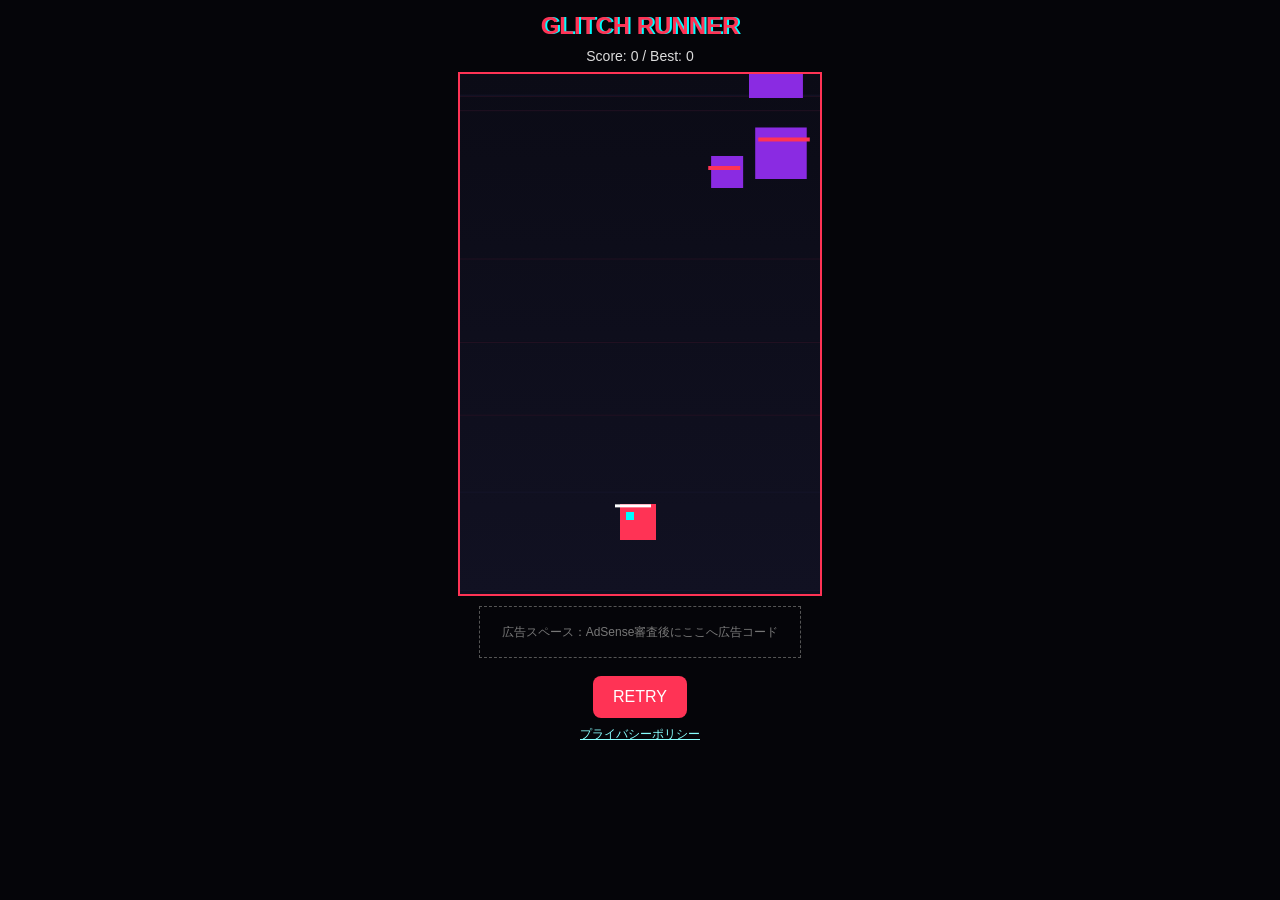
==== index.html @ 5708b9ce "index.html <!DOCTYPE html> <html lang="ja"> <head>   <meta charset="UTF-8" />   <meta name="view" ====
<!DOCTYPE html>
<html lang="ja">
<head>
  <meta charset="UTF-8" />
  <meta name="viewport" content="width=device-width, initial-scale=1.0" />
  <title>GLITCH RUNNER</title>
  <style>
    body {
      margin: 0;
      background: #050509;
      color: white;
      font-family: sans-serif;
      text-align: center;
      overflow: hidden;
    }

    h1 {
      font-size: 24px;
      margin: 12px 0 4px;
      color: #ff3355;
      text-shadow: 2px 0 #00ffff;
    }

    #game {
      display: block;
      margin: 0 auto;
      background: linear-gradient(#0b0b16, #111122);
      border: 2px solid #ff3355;
      max-width: 100%;
      touch-action: none;
    }

    #ui {
      margin: 8px;
      font-size: 14px;
      color: #ddd;
    }

    #adBox {
      width: 320px;
      height: 50px;
      margin: 10px auto;
      border: 1px dashed #555;
      color: #777;
      display: flex;
      align-items: center;
      justify-content: center;
      font-size: 12px;
    }

    button {
      background: #ff3355;
      color: white;
      border: none;
      padding: 12px 20px;
      font-size: 16px;
      border-radius: 8px;
      margin-top: 8px;
    }

    footer {
      font-size: 12px;
      margin-top: 8px;
    }

    a {
      color: #88ffff;
    }
  </style>
</head>
<body>

  <h1>GLITCH RUNNER</h1>
  <div id="ui">Score: <span id="score">0</span> / Best: <span id="best">0</span></div>

  <canvas id="game" width="360" height="520"></canvas>

  <div id="adBox">
    広告スペース：AdSense審査後にここへ広告コード
  </div>

  <button onclick="restartGame()">RETRY</button>

  <footer>
    <a href="privacy.html">プライバシーポリシー</a>
  </footer>

<script>
const canvas = document.getElementById("game");
const ctx = canvas.getContext("2d");

let player, obstacles, particles, score, best, gameOver, speed;
best = localStorage.getItem("glitchBest") || 0;
document.getElementById("best").textContent = best;

function reset() {
  player = {
    x: 160,
    y: 430,
    w: 36,
    h: 36,
    targetX: 160
  };

  obstacles = [];
  particles = [];
  score = 0;
  speed = 3;
  gameOver = false;
}

function restartGame() {
  reset();
}

function spawnObstacle() {
  const size = 28 + Math.random() * 28;
  obstacles.push({
    x: Math.random() * (canvas.width - size),
    y: -size,
    w: size,
    h: size,
    glitch: Math.random() > 0.5
  });
}

function drawPlayer() {
  ctx.fillStyle = "#ff3355";
  ctx.fillRect(player.x, player.y, player.w, player.h);

  ctx.fillStyle = "#00ffff";
  ctx.fillRect(player.x + 6, player.y + 8, 8, 8);

  if (Math.random() > 0.75) {
    ctx.fillStyle = "#ffffff";
    ctx.fillRect(player.x - 5, player.y + Math.random() * 30, player.w, 3);
  }
}

function drawObstacle(o) {
  ctx.fillStyle = o.glitch ? "#8a2be2" : "#00ffff";
  ctx.fillRect(o.x, o.y, o.w, o.h);

  if (o.glitch) {
    ctx.fillStyle = "#ff3355";
    ctx.fillRect(o.x + Math.random() * 10 - 5, o.y + 10, o.w, 4);
  }
}

function collide(a, b) {
  return (
    a.x < b.x + b.w &&
    a.x + a.w > b.x &&
    a.y < b.y + b.h &&
    a.y + a.h > b.y
  );
}

function update() {
  if (gameOver) {
    ctx.fillStyle = "rgba(0,0,0,0.7)";
    ctx.fillRect(0, 0, canvas.width, canvas.height);
    ctx.fillStyle = "#ff3355";
    ctx.font = "28px sans-serif";
    ctx.fillText("GAME OVER", 92, 240);
    ctx.font = "14px sans-serif";
    ctx.fillStyle = "#ffffff";
    ctx.fillText("RETRYを押して再挑戦", 108, 270);
    return;
  }

  ctx.clearRect(0, 0, canvas.width, canvas.height);

  // 背景グリッチ線
  for (let i = 0; i < 8; i++) {
    ctx.fillStyle = Math.random() > 0.5 ? "#15152a" : "#221122";
    ctx.fillRect(0, Math.random() * canvas.height, canvas.width, 1);
  }

  player.x += (player.targetX - player.x) * 0.2;
  drawPlayer();

  if (Math.random() < 0.035) spawnObstacle();

  obstacles.forEach((o, i) => {
    o.y += speed;
    drawObstacle(o);

    if (collide(player, o)) {
      gameOver = true;

      if (score > best) {
        best = score;
        localStorage.setItem("glitchBest", best);
        document.getElementById("best").textContent = best;
      }
    }

    if (o.y > canvas.height) {
      obstacles.splice(i, 1);
      score++;
      speed += 0.03;
      document.getElementById("score").textContent = score;
    }
  });

  requestAnimationFrame(update);
}

canvas.addEventListener("mousemove", e => {
  const rect = canvas.getBoundingClientRect();
  player.targetX = e.clientX - rect.left - player.w / 2;
});

canvas.addEventListener("touchmove", e => {
  e.preventDefault();
  const rect = canvas.getBoundingClientRect();
  player.targetX = e.touches[0].clientX - rect.left - player.w / 2;
}, { passive: false });

reset();
update();
</script>

</body>
</html>
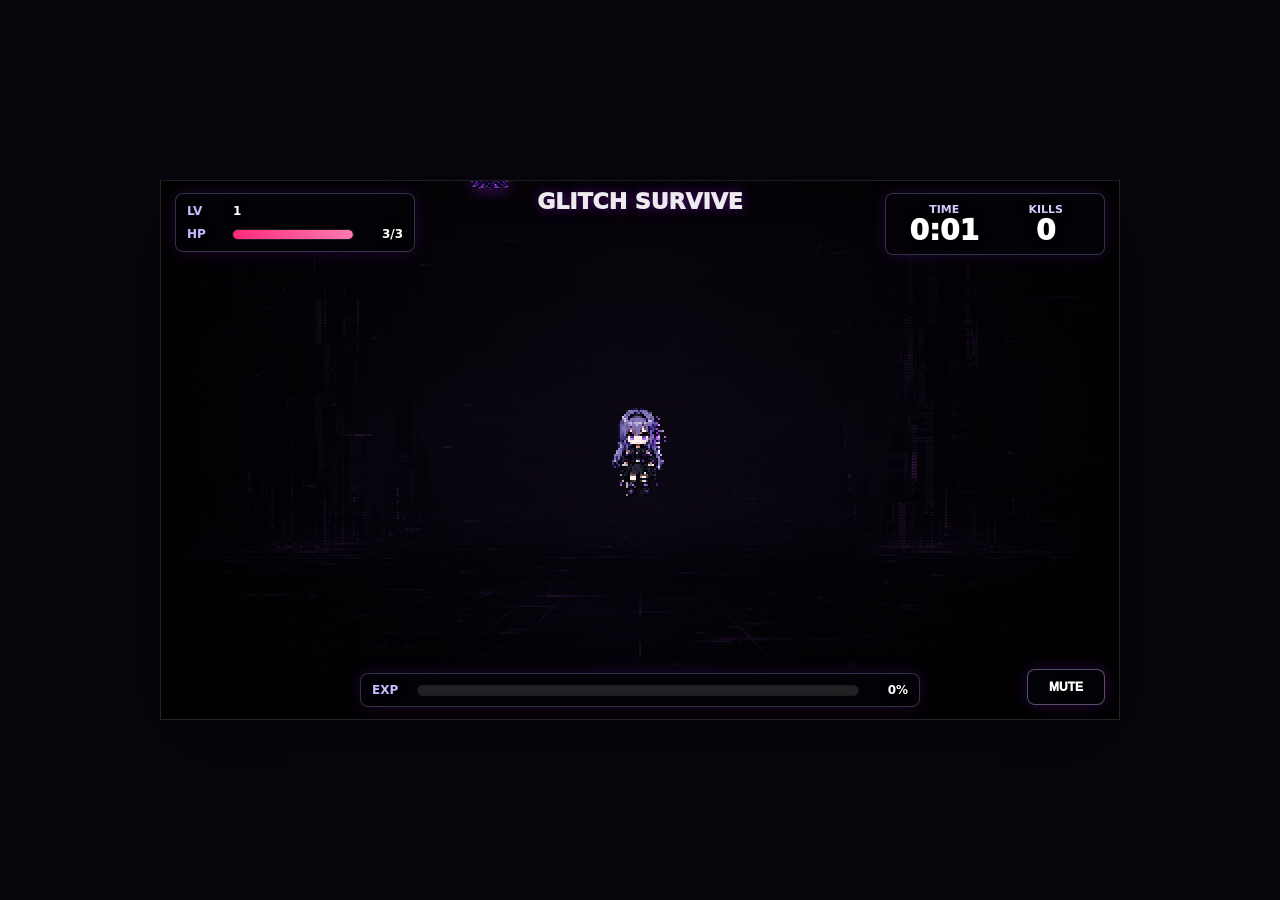
==== commit e2c32b74: "Publish GLITCH SURVIVE for GitHub Pages" ====
--- a/index.html
+++ b/index.html
@@ -1,226 +1,100 @@
-<!DOCTYPE html>
+﻿<!DOCTYPE html>
 <html lang="ja">
 <head>
-  <meta charset="UTF-8" />
-  <meta name="viewport" content="width=device-width, initial-scale=1.0" />
-  <title>GLITCH RUNNER</title>
-  <style>
-    body {
-      margin: 0;
-      background: #050509;
-      color: white;
-      font-family: sans-serif;
-      text-align: center;
-      overflow: hidden;
-    }
-
-    h1 {
-      font-size: 24px;
-      margin: 12px 0 4px;
-      color: #ff3355;
-      text-shadow: 2px 0 #00ffff;
-    }
-
-    #game {
-      display: block;
-      margin: 0 auto;
-      background: linear-gradient(#0b0b16, #111122);
-      border: 2px solid #ff3355;
-      max-width: 100%;
-      touch-action: none;
-    }
-
-    #ui {
-      margin: 8px;
-      font-size: 14px;
-      color: #ddd;
-    }
-
-    #adBox {
-      width: 320px;
-      height: 50px;
-      margin: 10px auto;
-      border: 1px dashed #555;
-      color: #777;
-      display: flex;
-      align-items: center;
-      justify-content: center;
-      font-size: 12px;
-    }
-
-    button {
-      background: #ff3355;
-      color: white;
-      border: none;
-      padding: 12px 20px;
-      font-size: 16px;
-      border-radius: 8px;
-      margin-top: 8px;
-    }
-
-    footer {
-      font-size: 12px;
-      margin-top: 8px;
-    }
-
-    a {
-      color: #88ffff;
-    }
-  </style>
+  <meta charset="UTF-8">
+  <meta name="viewport" content="width=device-width, initial-scale=1.0">
+  <title>GLITCH SURVIVE</title>
+  <link rel="stylesheet" href="style.css">
 </head>
 <body>
+  <main id="gameScreen" class="game-screen">
+    <header class="game-hud">
+      <div class="hud-panel hud-status" aria-label="Player status">
+        <div class="status-row status-row-compact">
+          <span class="status-label">LV</span>
+          <span id="levelValue" class="status-value">1</span>
+        </div>
+        <div class="status-row">
+          <span class="status-label">HP</span>
+          <div class="status-bar" aria-hidden="true">
+            <div id="hpFill" class="status-fill hp-fill"></div>
+          </div>
+          <span id="hpValue" class="status-value">3/3</span>
+        </div>
+      </div>
 
-  <h1>GLITCH RUNNER</h1>
-  <div id="ui">Score: <span id="score">0</span> / Best: <span id="best">0</span></div>
+      <h1 class="hud-title">GLITCH SURVIVE</h1>
 
-  <canvas id="game" width="360" height="520"></canvas>
+      <div class="hud-panel hud-metrics" aria-label="Survival status">
+        <div class="metric">
+          <span class="score-label">TIME</span>
+          <span id="timeValue" class="score-value">0:00</span>
+        </div>
+        <div class="metric">
+          <span class="score-label">KILLS</span>
+          <span id="killsValue" class="score-value">0</span>
+        </div>
+      </div>
 
-  <div id="adBox">
-    広告スペース：AdSense審査後にここへ広告コード
-  </div>
+      <div class="hud-panel hud-exp" aria-label="Experience">
+        <div class="status-row">
+          <span class="status-label">EXP</span>
+          <div class="status-bar" aria-hidden="true">
+            <div id="expFill" class="status-fill exp-fill"></div>
+          </div>
+          <span id="expValue" class="status-value">0%</span>
+        </div>
+      </div>
+      <button id="muteButton" class="mute-button" type="button" aria-pressed="false">MUTE</button>
+    </header>
 
-  <button onclick="restartGame()">RETRY</button>
+    <div id="virtualJoystick" class="virtual-joystick" aria-hidden="true">
+      <div id="joystickKnob" class="joystick-knob"></div>
+    </div>
 
-  <footer>
-    <a href="privacy.html">プライバシーポリシー</a>
-  </footer>
+    <div id="bulletLayer" class="bullet-layer" aria-hidden="true"></div>
+    <div id="enemyLayer" class="enemy-layer" aria-hidden="true"></div>
+    <div id="attackLayer" class="attack-layer" aria-hidden="true"></div>
+    <div id="expLayer" class="exp-layer" aria-hidden="true"></div>
+    <div id="hitFlash" class="hit-flash" aria-hidden="true"></div>
 
-<script>
-const canvas = document.getElementById("game");
-const ctx = canvas.getContext("2d");
+    <div id="player" class="player">
+      <div class="player-visual">
+        <img id="glitchImage" class="glitch-image glitch-image-normal" src="assets/player_idle.png" alt="Glitch">
+        <img class="glitch-image glitch-image-bug" src="assets/player_glitch.png" alt="" aria-hidden="true">
+        <img class="glitch-image glitch-image-hit" src="assets/player_glitch.png" alt="" aria-hidden="true">
+        <img class="glitch-noise" src="assets/glitch_effect.png" alt="" aria-hidden="true">
+      </div>
+    </div>
+    <div id="hitboxDebug" class="hitbox-debug" hidden></div>
 
-let player, obstacles, particles, score, best, gameOver, speed;
-best = localStorage.getItem("glitchBest") || 0;
-document.getElementById("best").textContent = best;
+    <p id="imageError" class="image-error" hidden>画像が見つかりません</p>
 
-function reset() {
-  player = {
-    x: 160,
-    y: 430,
-    w: 36,
-    h: 36,
-    targetX: 160
-  };
+    <section id="upgradePanel" class="upgrade-panel" hidden>
+      <div class="upgrade-content">
+        <p class="upgrade-kicker">LEVEL UP</p>
+        <h2>CHOOSE UPGRADE</h2>
+        <div id="upgradeOptions" class="upgrade-options"></div>
+      </div>
+    </section>
 
-  obstacles = [];
-  particles = [];
-  score = 0;
-  speed = 3;
-  gameOver = false;
-}
-
-function restartGame() {
-  reset();
-}
-
-function spawnObstacle() {
-  const size = 28 + Math.random() * 28;
-  obstacles.push({
-    x: Math.random() * (canvas.width - size),
-    y: -size,
-    w: size,
-    h: size,
-    glitch: Math.random() > 0.5
-  });
-}
-
-function drawPlayer() {
-  ctx.fillStyle = "#ff3355";
-  ctx.fillRect(player.x, player.y, player.w, player.h);
-
-  ctx.fillStyle = "#00ffff";
-  ctx.fillRect(player.x + 6, player.y + 8, 8, 8);
-
-  if (Math.random() > 0.75) {
-    ctx.fillStyle = "#ffffff";
-    ctx.fillRect(player.x - 5, player.y + Math.random() * 30, player.w, 3);
-  }
-}
-
-function drawObstacle(o) {
-  ctx.fillStyle = o.glitch ? "#8a2be2" : "#00ffff";
-  ctx.fillRect(o.x, o.y, o.w, o.h);
-
-  if (o.glitch) {
-    ctx.fillStyle = "#ff3355";
-    ctx.fillRect(o.x + Math.random() * 10 - 5, o.y + 10, o.w, 4);
-  }
-}
-
-function collide(a, b) {
-  return (
-    a.x < b.x + b.w &&
-    a.x + a.w > b.x &&
-    a.y < b.y + b.h &&
-    a.y + a.h > b.y
-  );
-}
-
-function update() {
-  if (gameOver) {
-    ctx.fillStyle = "rgba(0,0,0,0.7)";
-    ctx.fillRect(0, 0, canvas.width, canvas.height);
-    ctx.fillStyle = "#ff3355";
-    ctx.font = "28px sans-serif";
-    ctx.fillText("GAME OVER", 92, 240);
-    ctx.font = "14px sans-serif";
-    ctx.fillStyle = "#ffffff";
-    ctx.fillText("RETRYを押して再挑戦", 108, 270);
-    return;
-  }
-
-  ctx.clearRect(0, 0, canvas.width, canvas.height);
-
-  // 背景グリッチ線
-  for (let i = 0; i < 8; i++) {
-    ctx.fillStyle = Math.random() > 0.5 ? "#15152a" : "#221122";
-    ctx.fillRect(0, Math.random() * canvas.height, canvas.width, 1);
-  }
-
-  player.x += (player.targetX - player.x) * 0.2;
-  drawPlayer();
-
-  if (Math.random() < 0.035) spawnObstacle();
-
-  obstacles.forEach((o, i) => {
-    o.y += speed;
-    drawObstacle(o);
-
-    if (collide(player, o)) {
-      gameOver = true;
-
-      if (score > best) {
-        best = score;
-        localStorage.setItem("glitchBest", best);
-        document.getElementById("best").textContent = best;
-      }
-    }
-
-    if (o.y > canvas.height) {
-      obstacles.splice(i, 1);
-      score++;
-      speed += 0.03;
-      document.getElementById("score").textContent = score;
-    }
-  });
-
-  requestAnimationFrame(update);
-}
-
-canvas.addEventListener("mousemove", e => {
-  const rect = canvas.getBoundingClientRect();
-  player.targetX = e.clientX - rect.left - player.w / 2;
-});
-
-canvas.addEventListener("touchmove", e => {
-  e.preventDefault();
-  const rect = canvas.getBoundingClientRect();
-  player.targetX = e.touches[0].clientX - rect.left - player.w / 2;
-}, { passive: false });
-
-reset();
-update();
-</script>
-
+    <section id="gameOverPanel" class="game-over-panel" hidden>
+      <div class="game-over-content">
+        <p class="game-over-kicker">GLITCH DETECTED</p>
+        <h2>GAME OVER</h2>
+        <button id="restartButton" type="button">もう一度プレイ</button>
+      </div>
+    </section>
+  </main>
+  <script src="script.js"></script>
 </body>
 </html>
+
+
+
+
+
+
+
+
+
--- a/style.css
+++ b/style.css
@@ -0,0 +1,1096 @@
+﻿:root {
+  --player-display-size: 96px;
+}
+
+* {
+  box-sizing: border-box;
+}
+
+html,
+body {
+  width: 100%;
+  height: 100%;
+  margin: 0;
+}
+
+body {
+  min-height: 100dvh;
+  overflow: hidden;
+  display: grid;
+  place-items: center;
+  background: #08060d;
+  color: #fff;
+  font-family: system-ui, -apple-system, BlinkMacSystemFont, "Segoe UI", sans-serif;
+}
+
+.game-screen {
+  position: relative;
+  width: min(100vw, 960px);
+  height: min(100dvh, 540px);
+  overflow: hidden;
+  background-color: #050308;
+  background-image:
+    radial-gradient(circle at 50% 18%, rgba(26, 16, 36, 0.48) 0%, rgba(7, 5, 11, 0.5) 48%, rgba(0, 0, 0, 0.74) 100%),
+    linear-gradient(rgba(176, 38, 255, 0.08) 1px, transparent 1px),
+    linear-gradient(90deg, rgba(75, 216, 255, 0.045) 1px, transparent 1px),
+    url("assets/bg_glitch_world.png");
+  background-size: cover, 96px 96px, 96px 96px, cover;
+  background-position: center, center, center, center;
+  background-repeat: no-repeat;
+  border: 1px solid rgba(255, 255, 255, 0.12);
+  box-shadow: 0 24px 80px rgba(0, 0, 0, 0.55);
+}
+
+.game-screen::before {
+  content: "";
+  position: absolute;
+  inset: 0;
+  z-index: 1;
+  pointer-events: none;
+  background:
+    linear-gradient(180deg, rgba(0, 0, 0, 0.42), rgba(0, 0, 0, 0.18) 42%, rgba(0, 0, 0, 0.54)),
+    radial-gradient(circle at 50% 58%, rgba(0, 0, 0, 0.08), rgba(0, 0, 0, 0.5) 78%);
+}
+.game-screen::after {
+  content: "";
+  position: absolute;
+  inset: 0;
+  z-index: 17;
+  pointer-events: none;
+  opacity: 0;
+  background:
+    repeating-linear-gradient(0deg, rgba(255, 255, 255, 0.08) 0 1px, rgba(0, 0, 0, 0) 1px 4px),
+    linear-gradient(90deg, rgba(176, 38, 255, 0.14), rgba(255, 255, 255, 0.04), rgba(80, 0, 255, 0.12));
+  mix-blend-mode: screen;
+}
+
+.game-screen.is-world-glitch::after {
+  animation: worldGlitch 260ms steps(2, end) forwards;
+}
+
+.game-hud {
+  position: absolute;
+  inset: 0;
+  z-index: 24;
+  pointer-events: none;
+  color: #fff;
+  text-shadow: 0 1px 8px rgba(0, 0, 0, 0.86);
+}
+
+.hud-title {
+  position: absolute;
+  left: 50%;
+  top: 10px;
+  margin: 0;
+  transform: translateX(-50%);
+  font-size: clamp(15px, 2.8vw, 22px);
+  line-height: 1;
+  font-weight: 950;
+  letter-spacing: 0;
+  color: rgba(255, 255, 255, 0.92);
+  text-shadow: 0 0 14px rgba(176, 38, 255, 0.48), 0 2px 10px rgba(0, 0, 0, 0.9);
+  white-space: nowrap;
+}
+
+.hud-panel {
+  position: absolute;
+  display: grid;
+  gap: 7px;
+  padding: 9px 11px;
+  border: 1px solid rgba(201, 185, 255, 0.26);
+  border-radius: 8px;
+  background: rgba(4, 3, 8, 0.66);
+  box-shadow: 0 0 18px rgba(176, 38, 255, 0.16);
+  backdrop-filter: none;
+}
+
+.hud-status {
+  left: 14px;
+  top: 12px;
+  width: min(34vw, 230px);
+}
+
+.hud-metrics {
+  right: 14px;
+  top: 12px;
+  grid-template-columns: repeat(2, minmax(58px, 1fr));
+  width: min(34vw, 220px);
+}
+
+.hud-exp {
+  left: 50%;
+  bottom: 14px;
+  width: min(68vw, 560px);
+  transform: translateX(-50%);
+  padding: 8px 11px;
+}
+
+.metric {
+  display: grid;
+  gap: 2px;
+  justify-items: center;
+  min-width: 0;
+}
+
+.score-label {
+  font-size: 11px;
+  font-weight: 900;
+  color: #d8caff;
+}
+
+.score-value {
+  font-size: clamp(18px, 3vw, 28px);
+  line-height: 0.95;
+  font-weight: 950;
+  font-variant-numeric: tabular-nums;
+}
+
+.status-row {
+  display: grid;
+  grid-template-columns: 38px 1fr 42px;
+  align-items: center;
+  gap: 8px;
+  min-height: 16px;
+}
+
+.status-row-compact {
+  grid-template-columns: 38px 1fr;
+}
+
+.status-label,
+.status-value {
+  font-size: 12px;
+  font-weight: 900;
+  line-height: 1;
+  font-variant-numeric: tabular-nums;
+}
+
+.status-label {
+  color: #c9b9ff;
+  text-align: left;
+}
+
+.status-value {
+  color: #fff;
+  text-align: right;
+}
+
+.status-row-compact .status-value {
+  text-align: left;
+}
+
+.status-bar {
+  height: 9px;
+  overflow: hidden;
+  border-radius: 999px;
+  background: rgba(255, 255, 255, 0.12);
+  outline: 1px solid rgba(255, 255, 255, 0.1);
+}
+
+.status-fill {
+  width: 0%;
+  height: 100%;
+  border-radius: inherit;
+  transition: width 160ms ease;
+}
+
+.hp-fill {
+  background: linear-gradient(90deg, #ff2b7a, #ff79b0);
+  box-shadow: 0 0 10px rgba(255, 43, 122, 0.68);
+}
+
+.exp-fill {
+  background: linear-gradient(90deg, #4bd8ff, #b026ff);
+  box-shadow: 0 0 10px rgba(176, 38, 255, 0.68);
+}
+
+.bullet-layer {
+  position: absolute;
+  inset: 0;
+  z-index: 2;
+  pointer-events: none;
+}
+
+
+.enemy-layer,
+.attack-layer,
+.exp-layer {
+  position: absolute;
+  inset: 0;
+  pointer-events: none;
+}
+
+.enemy-layer {
+  z-index: 2;
+}
+
+.attack-layer {
+  z-index: 4;
+}
+
+.exp-layer {
+  z-index: 3;
+}
+
+.enemy {
+  position: absolute;
+  left: 0;
+  top: 0;
+  width: 46px;
+  height: auto;
+  object-fit: contain;
+  image-rendering: pixelated;
+  image-rendering: crisp-edges;
+  user-select: none;
+  pointer-events: none;
+  filter: drop-shadow(0 0 8px rgba(176, 38, 255, 0.48));
+}
+.enemy.is-anomaly {
+  filter: drop-shadow(8px 0 0 rgba(176, 38, 255, 0.75)) drop-shadow(-6px 0 0 rgba(255, 255, 255, 0.28));
+  animation: enemyAnomaly 120ms steps(2, end) infinite;
+}
+
+.enemy.is-rushing {
+  filter: drop-shadow(0 0 12px rgba(255, 43, 122, 0.74));
+}
+
+.enemy-glitch {
+  filter: drop-shadow(0 0 12px rgba(176, 38, 255, 0.7)) saturate(1.15);
+}
+
+.enemy-runner {
+  width: 44px;
+}
+
+.enemy-tank {
+  width: 54px;
+}
+
+.exp-orb {
+  position: absolute;
+  left: 0;
+  top: 0;
+  width: 24px;
+  height: auto;
+  image-rendering: pixelated;
+  image-rendering: crisp-edges;
+  user-select: none;
+  pointer-events: none;
+  filter: drop-shadow(0 0 10px rgba(75, 216, 255, 0.82));
+  animation: orbPulse 900ms ease-in-out infinite;
+}
+
+.exp-orb.is-magnetized {
+  filter: drop-shadow(0 0 14px rgba(75, 216, 255, 1)) drop-shadow(0 0 18px rgba(176, 38, 255, 0.74));
+}
+
+.attack-effect {
+  position: absolute;
+  left: 0;
+  top: 0;
+  width: 54px;
+  height: auto;
+  image-rendering: pixelated;
+  image-rendering: crisp-edges;
+  user-select: none;
+  pointer-events: none;
+  filter: drop-shadow(0 0 10px rgba(255, 80, 255, 0.8));
+}
+
+.attack-effect-area {
+  aspect-ratio: 1;
+  object-fit: contain;
+  opacity: 0.86;
+  mix-blend-mode: screen;
+  filter: drop-shadow(0 0 14px rgba(176, 38, 255, 0.92));
+  animation: attackPulse 260ms ease-out forwards;
+}
+
+.attack-hitbox-debug {
+  position: absolute;
+  left: 0;
+  top: 0;
+  box-sizing: border-box;
+  border: 2px solid rgba(255, 48, 88, 0.92);
+  border-radius: 50%;
+  background: rgba(255, 48, 88, 0.18);
+  pointer-events: none;
+  z-index: 1;
+}
+
+.hit-flash {
+  position: absolute;
+  inset: 0;
+  z-index: 18;
+  pointer-events: none;
+  opacity: 0;
+  background: radial-gradient(circle at 50% 55%, rgba(255, 255, 255, 0.92), rgba(176, 38, 255, 0.58) 34%, rgba(176, 38, 255, 0) 72%);
+}
+
+.hit-flash.is-active {
+  animation: hitFlash 500ms ease-out forwards;
+}
+
+.game-screen.is-hit {
+  animation: screenHit 220ms ease-out;
+}
+
+.bullet {
+  position: absolute;
+  left: 0;
+  top: 0;
+  width: 22px;
+  height: 22px;
+  border-radius: 50%;
+  background: #b026ff;
+  box-shadow: 0 0 14px rgba(176, 38, 255, 0.9);
+}
+
+.player {
+  position: absolute;
+  left: 0;
+  top: 0;
+  z-index: 5;
+  width: var(--player-display-size);
+  aspect-ratio: 1;
+}
+
+.player-visual {
+  position: absolute;
+  left: 50%;
+  bottom: 0;
+  width: var(--player-display-size);
+  transform: translateX(-50%);
+  transform-origin: 50% 100%;
+  image-rendering: pixelated;
+  image-rendering: crisp-edges;
+  pointer-events: none;
+}
+
+.glitch-image {
+  width: 100%;
+  height: 100%;
+  display: block;
+  object-fit: contain;
+  object-position: center bottom;
+  image-rendering: pixelated;
+  image-rendering: crisp-edges;
+  -ms-interpolation-mode: nearest-neighbor;
+  user-select: none;
+  pointer-events: none;
+}
+
+.glitch-image-bug,
+.glitch-image-hit,
+.glitch-noise {
+  position: absolute;
+  left: 0;
+  bottom: 0;
+  opacity: 0;
+}
+
+.glitch-image-bug {
+  filter: drop-shadow(10px 0 0 rgba(176, 38, 255, 0.75)) drop-shadow(-8px 0 0 rgba(80, 0, 255, 0.65));
+}
+
+.glitch-noise {
+  width: 100%;
+  height: 100%;
+  object-fit: cover;
+  image-rendering: pixelated;
+  image-rendering: crisp-edges;
+  mix-blend-mode: screen;
+  filter: hue-rotate(245deg) saturate(1.8);
+}
+
+.player.is-glitching .glitch-image-normal,
+.player.is-hit .glitch-image-normal {
+  opacity: 0;
+}
+
+.player.is-glitching .glitch-image-bug {
+  opacity: 1;
+  animation: glitchShift 120ms steps(2, end) infinite;
+}
+
+.player.is-hit .glitch-image-hit {
+  opacity: 1;
+  filter: drop-shadow(14px 0 0 rgba(176, 38, 255, 0.9)) drop-shadow(-12px 0 0 rgba(255, 255, 255, 0.42));
+  animation: hitGlitch 70ms steps(2, end) infinite;
+}
+
+.player.is-glitching .glitch-noise {
+  opacity: 0.9;
+  animation: noiseShift 80ms steps(2, end) infinite;
+}
+
+.player.is-hit .glitch-noise {
+  opacity: 1;
+  transform: scale(1.18);
+  filter: hue-rotate(250deg) saturate(2.4) brightness(1.35);
+  animation: hitNoise 60ms steps(2, end) infinite;
+}
+
+.player.is-hidden {
+  display: none;
+}
+
+.hitbox-debug {
+  position: absolute;
+  z-index: 19;
+  pointer-events: none;
+  background: rgba(255, 0, 0, 0.34);
+  border: 1px solid rgba(255, 70, 70, 0.9);
+  box-shadow: 0 0 10px rgba(255, 0, 0, 0.55);
+}
+
+.image-error {
+  position: absolute;
+  left: 50%;
+  top: 50%;
+  margin: 0;
+  z-index: 10;
+  width: min(86%, 360px);
+  font-size: 22px;
+  font-weight: 800;
+  text-align: center;
+  transform: translate(-50%, -50%);
+}
+
+
+.upgrade-panel {
+  position: absolute;
+  inset: 0;
+  z-index: 34;
+  display: grid;
+  place-items: center;
+  padding: 24px;
+  background: rgba(0, 0, 0, 0.72);
+  backdrop-filter: blur(4px);
+}
+
+.upgrade-panel[hidden] {
+  display: none;
+}
+
+.upgrade-content {
+  width: min(100%, 390px);
+  display: grid;
+  gap: 16px;
+  justify-items: center;
+  text-align: center;
+}
+
+.upgrade-kicker {
+  margin: 0;
+  color: #4bd8ff;
+  font-size: 13px;
+  font-weight: 900;
+}
+
+.upgrade-panel h2 {
+  margin: 0;
+  font-size: clamp(28px, 8vw, 44px);
+  line-height: 1;
+  font-weight: 950;
+  letter-spacing: 0;
+  text-shadow: 0 0 20px rgba(176, 38, 255, 0.72);
+}
+
+.upgrade-options {
+  width: 100%;
+  display: grid;
+  gap: 10px;
+}
+
+.upgrade-card {
+  width: 100%;
+  min-height: 78px;
+  padding: 12px 14px;
+  border: 1px solid rgba(201, 185, 255, 0.42);
+  border-radius: 8px;
+  background: linear-gradient(135deg, rgba(28, 14, 42, 0.92), rgba(8, 5, 14, 0.92));
+  color: #fff;
+  text-align: left;
+  cursor: pointer;
+  box-shadow: 0 0 20px rgba(176, 38, 255, 0.2);
+}
+
+.upgrade-card:hover,
+.upgrade-card:focus-visible {
+  outline: 2px solid rgba(75, 216, 255, 0.85);
+  outline-offset: 2px;
+  border-color: rgba(75, 216, 255, 0.85);
+}
+
+.upgrade-card-title {
+  display: block;
+  margin-bottom: 5px;
+  font-size: 16px;
+  font-weight: 900;
+}
+
+.upgrade-card-desc {
+  display: block;
+  color: #c9b9ff;
+  font-size: 13px;
+  font-weight: 700;
+  line-height: 1.35;
+}
+.game-over-panel {
+  position: absolute;
+  inset: 0;
+  z-index: 36;
+  display: grid;
+  place-items: center;
+  padding: 28px;
+  background: rgba(0, 0, 0, 0.78);
+  backdrop-filter: blur(3px);
+}
+
+.game-over-panel[hidden] {
+  display: none;
+}
+
+.game-over-content {
+  width: min(100%, 360px);
+  display: grid;
+  gap: 18px;
+  justify-items: center;
+  text-align: center;
+}
+
+.game-over-kicker {
+  margin: 0;
+  color: #c9b9ff;
+  font-size: 13px;
+  font-weight: 900;
+}
+
+.game-over-panel h2 {
+  margin: 0;
+  font-size: clamp(54px, 15vw, 96px);
+  line-height: 0.92;
+  font-weight: 950;
+  letter-spacing: 0;
+  text-shadow: 0 0 22px rgba(176, 38, 255, 0.72);
+}
+
+#restartButton {
+  width: min(100%, 260px);
+  min-height: 56px;
+  padding: 0 22px;
+  border: 0;
+  border-radius: 8px;
+  background: #fff;
+  color: #09050f;
+  font-size: 18px;
+  font-weight: 900;
+  cursor: pointer;
+  box-shadow: 0 0 24px rgba(176, 38, 255, 0.42);
+}
+
+#restartButton:hover,
+#restartButton:focus-visible {
+  background: #b026ff;
+  color: #fff;
+  outline: 3px solid rgba(255, 255, 255, 0.72);
+  outline-offset: 3px;
+}
+
+@keyframes attackPulse {
+  0% {
+    opacity: 0;
+    filter: drop-shadow(0 0 4px rgba(176, 38, 255, 0.5));
+  }
+
+  24% {
+    opacity: 0.94;
+  }
+
+  100% {
+    opacity: 0;
+    filter: drop-shadow(0 0 22px rgba(176, 38, 255, 0.95));
+  }
+}
+
+@keyframes orbPulse {
+  0%,
+  100% {
+    transform: translateY(0) scale(1);
+  }
+
+  50% {
+    transform: translateY(-3px) scale(1.08);
+  }
+}
+
+@keyframes hitFlash {
+  0% {
+    opacity: 0;
+  }
+
+  12% {
+    opacity: 1;
+  }
+
+  100% {
+    opacity: 0;
+  }
+}
+
+@keyframes screenHit {
+  0% {
+    transform: translateX(0);
+  }
+
+  30% {
+    transform: translateX(-5px);
+  }
+
+  60% {
+    transform: translateX(4px);
+  }
+
+  100% {
+    transform: translateX(0);
+  }
+}
+
+@keyframes hitGlitch {
+  0% {
+    transform: translate(-14px, 0) skewX(7deg);
+  }
+
+  50% {
+    transform: translate(16px, -2px) skewX(-7deg);
+  }
+
+  100% {
+    transform: translate(-7px, 2px) skewX(5deg);
+  }
+}
+
+@keyframes hitNoise {
+  0% {
+    transform: translate(-18px, -8px) scale(1.2);
+  }
+
+  50% {
+    transform: translate(15px, 8px) scale(1.24);
+  }
+
+  100% {
+    transform: translate(-8px, 3px) scale(1.2);
+  }
+}
+
+@keyframes glitchShift {
+  0% {
+    transform: translateX(-10px) skewX(4deg);
+  }
+
+  50% {
+    transform: translateX(12px) skewX(-5deg);
+  }
+
+  100% {
+    transform: translateX(-6px) skewX(3deg);
+  }
+}
+
+@keyframes noiseShift {
+  0% {
+    transform: translate(-12px, -4px) scale(1.08);
+  }
+
+  50% {
+    transform: translate(10px, 5px) scale(1.12);
+  }
+
+  100% {
+    transform: translate(-5px, 2px) scale(1.1);
+  }
+}
+
+
+.mute-button {
+  position: absolute;
+  right: 14px;
+  bottom: 14px;
+  z-index: 26;
+  min-width: 78px;
+  min-height: 36px;
+  padding: 0 12px;
+  border: 1px solid rgba(201, 185, 255, 0.42);
+  border-radius: 8px;
+  background: rgba(4, 3, 8, 0.76);
+  color: #fff;
+  font-size: 12px;
+  font-weight: 950;
+  letter-spacing: 0;
+  text-shadow: 0 1px 8px rgba(0, 0, 0, 0.9);
+  box-shadow: 0 0 16px rgba(176, 38, 255, 0.22);
+  cursor: pointer;
+  pointer-events: auto;
+}
+
+.mute-button:hover,
+.mute-button:focus-visible {
+  border-color: rgba(75, 216, 255, 0.85);
+  outline: 2px solid rgba(75, 216, 255, 0.72);
+  outline-offset: 2px;
+}
+
+.mute-button.is-muted {
+  color: #c9b9ff;
+  background: rgba(12, 6, 18, 0.86);
+}
+
+@media (max-width: 760px) {
+  :root {
+    --player-display-size: 78px;
+  }
+
+  .game-screen {
+    width: 100vw;
+    height: 100dvh;
+    border: 0;
+    box-shadow: none;
+  }
+
+  .hud-title {
+    top: 8px;
+    font-size: 14px;
+  }
+
+  .hud-panel {
+    padding: 7px 8px;
+    border-radius: 7px;
+  }
+
+  .hud-status {
+    left: 8px;
+    top: 8px;
+    width: min(42vw, 180px);
+  }
+
+  .hud-metrics {
+    right: 8px;
+    top: 8px;
+    width: min(34vw, 132px);
+    grid-template-columns: repeat(2, minmax(42px, 1fr));
+    gap: 4px;
+  }
+
+  .hud-exp {
+    bottom: 10px;
+    width: min(90vw, 420px);
+  }
+
+  .score-label,
+  .status-label,
+  .status-value {
+    font-size: 10px;
+  }
+
+  .score-value {
+    font-size: 18px;
+  }
+
+  .status-row {
+    grid-template-columns: 30px 1fr 36px;
+    gap: 6px;
+  }
+
+  .status-row-compact {
+    grid-template-columns: 30px 1fr;
+  }
+
+  .status-bar {
+    height: 8px;
+  }
+}
+
+@media (max-height: 520px) {
+  .hud-title {
+    top: 6px;
+    font-size: 13px;
+  }
+
+  .hud-status,
+  .hud-metrics {
+    top: 6px;
+  }
+
+  .hud-exp {
+    bottom: 8px;
+  }
+
+  .hud-panel {
+    padding-block: 6px;
+  }
+}
+
+@keyframes worldGlitch {
+  0% {
+    opacity: 0;
+    transform: translate(0, 0);
+  }
+
+  20% {
+    opacity: 0.72;
+    transform: translate(-12px, 3px) skewX(2deg);
+  }
+
+  46% {
+    opacity: 0.38;
+    transform: translate(14px, -2px) skewX(-4deg);
+  }
+
+  72% {
+    opacity: 0.62;
+    transform: translate(-6px, 0) scaleX(1.02);
+  }
+
+  100% {
+    opacity: 0;
+    transform: translate(0, 0);
+  }
+}
+
+@keyframes enemyAnomaly {
+  0% {
+    opacity: 0.72;
+    filter: drop-shadow(8px 0 0 rgba(176, 38, 255, 0.8));
+  }
+
+  50% {
+    opacity: 1;
+    filter: drop-shadow(-6px 0 0 rgba(255, 255, 255, 0.34)) drop-shadow(5px 0 0 rgba(176, 38, 255, 0.75));
+  }
+
+  100% {
+    opacity: 0.88;
+    filter: drop-shadow(0 0 10px rgba(176, 38, 255, 0.7));
+  }
+}
+
+
+
+
+
+
+
+.virtual-joystick {
+  position: absolute;
+  left: 18px;
+  bottom: 18px;
+  z-index: 25;
+  width: 96px;
+  aspect-ratio: 1;
+  display: none;
+  place-items: center;
+  border: 1px solid rgba(201, 185, 255, 0.26);
+  border-radius: 50%;
+  background:
+    radial-gradient(circle, rgba(176, 38, 255, 0.16), rgba(4, 3, 8, 0.38) 62%, rgba(4, 3, 8, 0.08));
+  box-shadow: 0 0 20px rgba(176, 38, 255, 0.18);
+  touch-action: none;
+  pointer-events: auto;
+  user-select: none;
+}
+
+.joystick-knob {
+  width: 36px;
+  aspect-ratio: 1;
+  border-radius: 50%;
+  background: rgba(255, 255, 255, 0.78);
+  box-shadow: 0 0 18px rgba(176, 38, 255, 0.72);
+  transition: opacity 120ms ease;
+}
+
+.virtual-joystick.is-active {
+  border-color: rgba(75, 216, 255, 0.55);
+  background:
+    radial-gradient(circle, rgba(75, 216, 255, 0.12), rgba(176, 38, 255, 0.22) 58%, rgba(4, 3, 8, 0.18));
+}
+
+@media (pointer: coarse) {
+  .virtual-joystick {
+    display: grid;
+  }
+}
+
+@media (orientation: portrait) {
+  :root {
+    --player-display-size: 78px;
+  }
+
+  .game-screen {
+    width: 100dvw;
+    max-width: 100dvw;
+    height: 100dvh;
+    border: 0;
+    box-shadow: none;
+    background-size: cover, 86px 86px, 86px 86px, cover;
+    background-position: center bottom, center, center, center bottom;
+  }
+
+  .hud-title {
+    position: fixed;
+    left: 50%;
+    top: 94px;
+    font-size: 11px;
+    opacity: 0.42;
+  }
+
+  .hud-panel {
+    padding: 7px 8px;
+    border-radius: 7px;
+  }
+
+  .hud-status {
+    position: fixed;
+    left: max(8px, env(safe-area-inset-left));
+    top: max(8px, env(safe-area-inset-top));
+    width: min(calc(50dvw - 18px), 178px);
+  }
+
+  .hud-metrics {
+    position: fixed;
+    left: min(55dvw, 228px);
+    right: auto;
+    top: max(8px, env(safe-area-inset-top));
+    width: 104px;
+    grid-template-columns: 1fr;
+    gap: 4px;
+    justify-items: stretch;
+  }
+
+  .hud-metrics .metric {
+    justify-items: center;
+  }
+
+  .hud-exp {
+    position: fixed;
+    left: 50%;
+    bottom: 132px;
+    width: min(88dvw, 420px);
+  }
+
+  .score-label,
+  .status-label,
+  .status-value {
+    font-size: 10px;
+  }
+
+  .score-value {
+    font-size: 15px;
+  }
+
+  .status-row {
+    grid-template-columns: 30px 1fr 36px;
+    gap: 6px;
+  }
+
+  .status-row-compact {
+    grid-template-columns: 30px 1fr;
+  }
+
+  .status-bar {
+    height: 8px;
+  }
+
+  .virtual-joystick {
+    position: fixed;
+    display: grid;
+    left: max(16px, env(safe-area-inset-left));
+    bottom: max(16px, env(safe-area-inset-bottom));
+    width: 96px;
+  }
+
+  .mute-button {
+    position: fixed;
+    right: max(10px, env(safe-area-inset-right));
+    bottom: max(26px, env(safe-area-inset-bottom));
+    min-width: 66px;
+    min-height: 32px;
+    padding: 0 9px;
+    font-size: 10px;
+  }
+
+  .upgrade-panel {
+    z-index: 34;
+    padding: 18px;
+  }
+
+  .game-over-panel {
+    z-index: 36;
+  }
+}
+
+@media (orientation: landscape) {
+  .game-screen {
+    background-position: center, center, center, center;
+  }
+
+  .hud-title {
+    top: 10px;
+    font-size: clamp(15px, 2.6vw, 22px);
+  }
+
+  .hud-status {
+    left: 14px;
+    top: 12px;
+    width: min(30vw, 240px);
+  }
+
+  .hud-metrics {
+    right: 14px;
+    top: 12px;
+    width: min(30vw, 220px);
+    grid-template-columns: repeat(2, minmax(58px, 1fr));
+  }
+
+  .hud-exp {
+    bottom: 12px;
+    width: min(68vw, 560px);
+  }
+
+  .virtual-joystick {
+    width: 82px;
+    left: 16px;
+    bottom: 16px;
+  }
+
+  .mute-button {
+    right: 14px;
+    bottom: 14px;
+  }
+
+  .upgrade-panel {
+    z-index: 34;
+    place-items: end center;
+    padding-bottom: 22px;
+  }
+
+  .upgrade-content {
+    width: min(92vw, 680px);
+  }
+
+  .upgrade-options {
+    grid-template-columns: repeat(3, minmax(0, 1fr));
+  }
+
+  .game-over-panel {
+    z-index: 36;
+  }
+}
+
+
+@media (orientation: portrait) and (max-width: 760px) {
+  .virtual-joystick {
+    display: grid;
+  }
+}
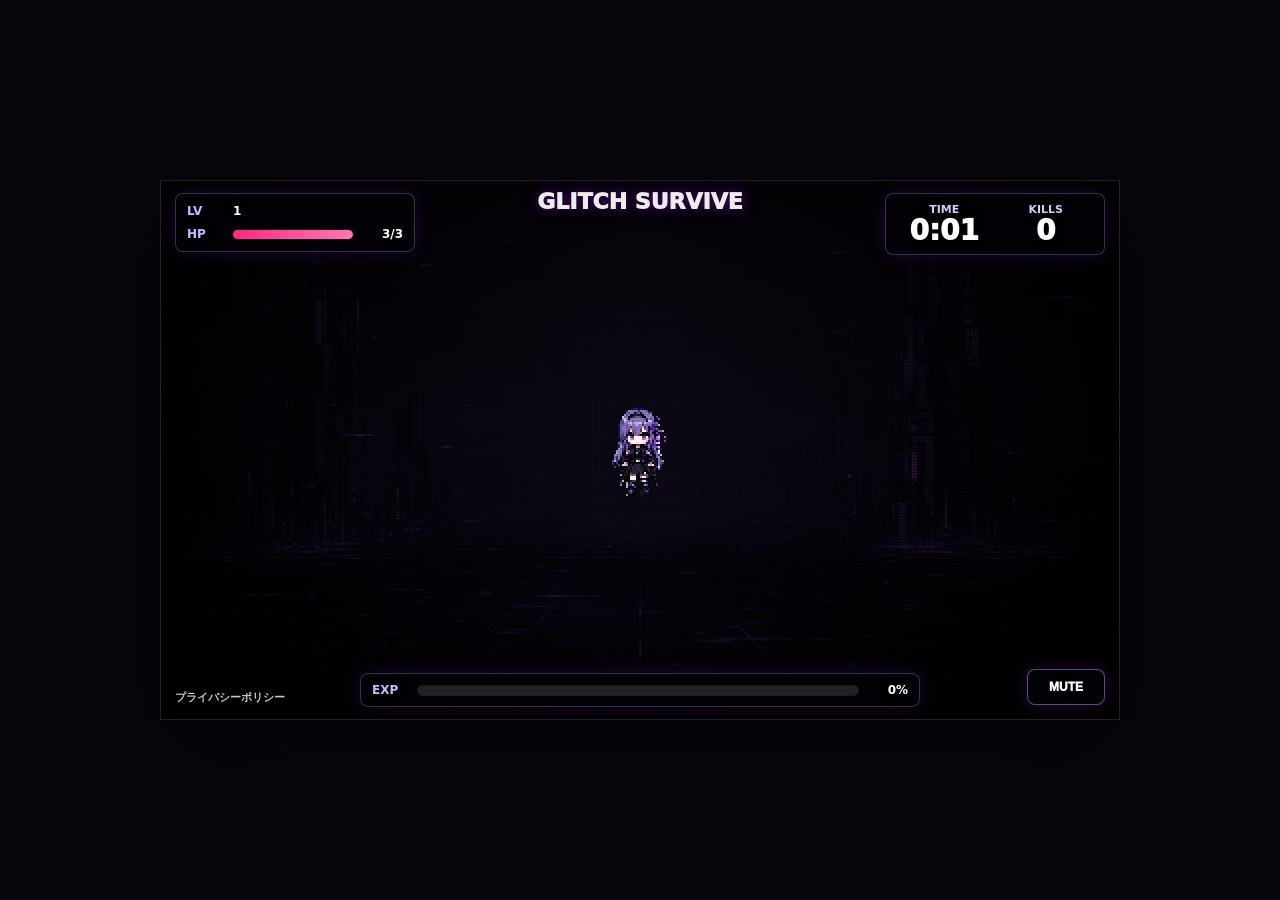
==== commit 5393ddc4: "Add AdSense privacy policy page" ====
--- a/index.html
+++ b/index.html
@@ -85,6 +85,10 @@
         <button id="restartButton" type="button">もう一度プレイ</button>
       </div>
     </section>
+
+    <footer class="site-footer">
+      <a href="privacy.html">プライバシーポリシー</a>
+    </footer>
   </main>
   <script src="script.js"></script>
 </body>
--- a/style.css
+++ b/style.css
@@ -747,6 +747,28 @@
   background: rgba(12, 6, 18, 0.86);
 }
 
+.site-footer {
+  position: absolute;
+  left: 14px;
+  bottom: 14px;
+  z-index: 27;
+  pointer-events: auto;
+}
+
+.site-footer a {
+  color: rgba(255, 255, 255, 0.78);
+  font-size: 11px;
+  font-weight: 800;
+  text-decoration: none;
+  text-shadow: 0 1px 8px rgba(0, 0, 0, 0.9);
+}
+
+.site-footer a:hover,
+.site-footer a:focus-visible {
+  color: #ffffff;
+  text-decoration: underline;
+}
+
 @media (max-width: 760px) {
   :root {
     --player-display-size: 78px;
@@ -1020,6 +1042,12 @@
     font-size: 10px;
   }
 
+  .site-footer {
+    position: fixed;
+    left: max(12px, env(safe-area-inset-left));
+    bottom: max(116px, env(safe-area-inset-bottom));
+  }
+
   .upgrade-panel {
     z-index: 34;
     padding: 18px;
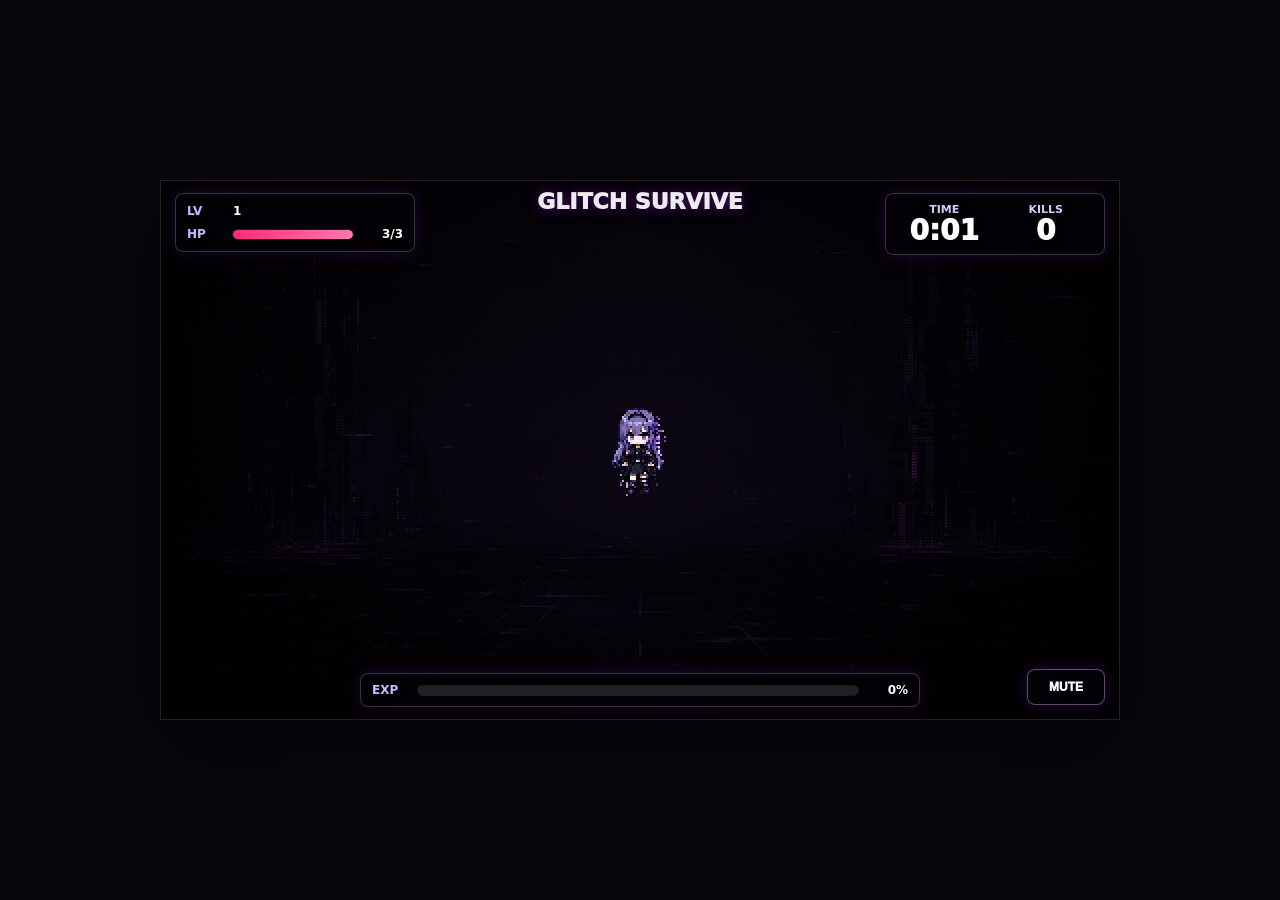
==== commit 86b5f51b: "Add Google Ads script to index.html Added Google Ads script to the head section." ====
--- a/index.html
+++ b/index.html
@@ -4,7 +4,9 @@
   <meta charset="UTF-8">
   <meta name="viewport" content="width=device-width, initial-scale=1.0">
   <title>GLITCH SURVIVE</title>
-  <link rel="stylesheet" href="style.css">
+  <link rel="stylesheet" href="style.css"> 
+  <script async src="https://pagead2.googlesyndication.com/pagead/js/adsbygoogle.js?client=ca-pub-2819687847903510"
+     crossorigin="anonymous"></script>
 </head>
 <body>
   <main id="gameScreen" class="game-screen">
@@ -85,10 +87,6 @@
         <button id="restartButton" type="button">もう一度プレイ</button>
       </div>
     </section>
-
-    <footer class="site-footer">
-      <a href="privacy.html">プライバシーポリシー</a>
-    </footer>
   </main>
   <script src="script.js"></script>
 </body>
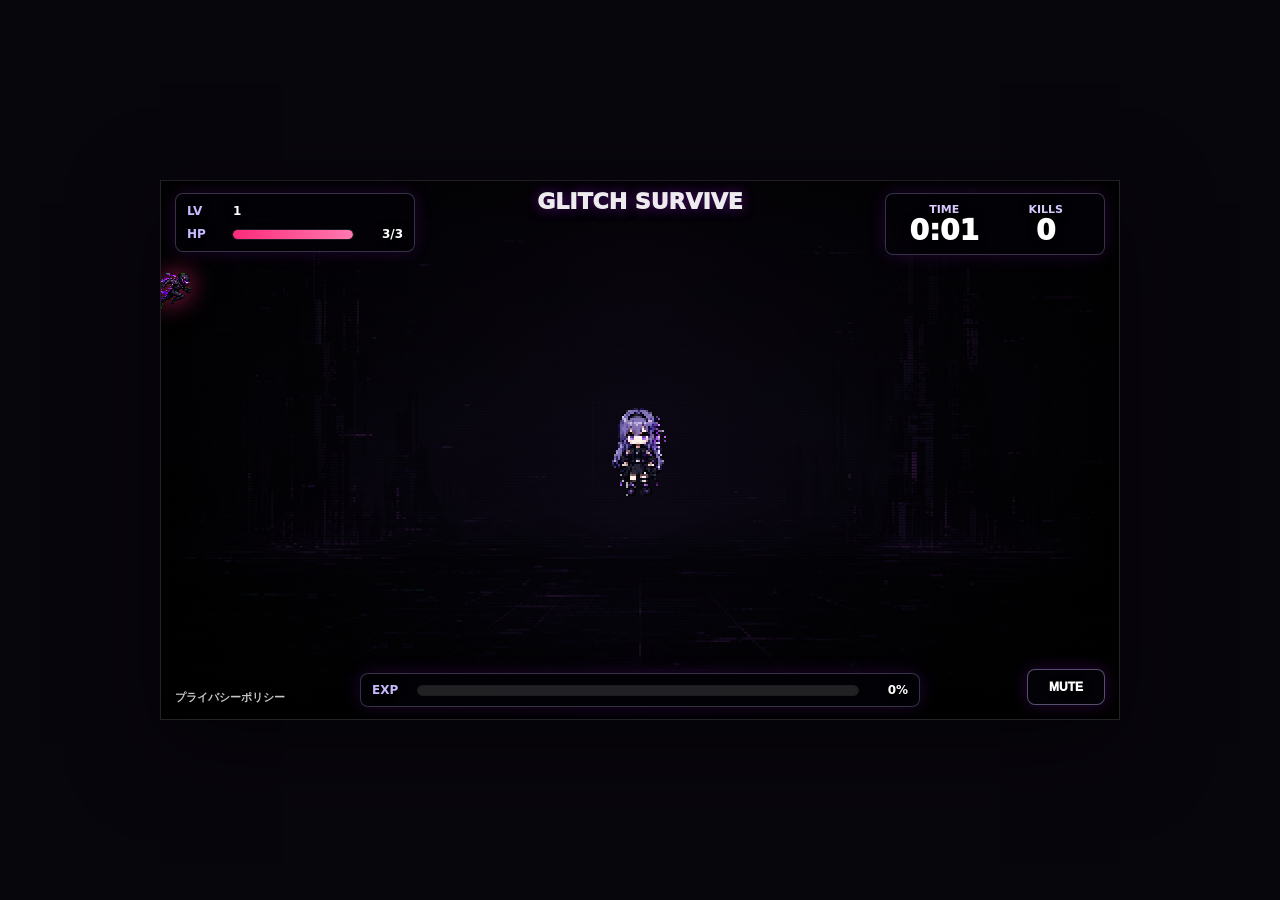
==== commit 63f6927b: "Add AdSense review script" ====
--- a/index.html
+++ b/index.html
@@ -4,7 +4,7 @@
   <meta charset="UTF-8">
   <meta name="viewport" content="width=device-width, initial-scale=1.0">
   <title>GLITCH SURVIVE</title>
-  <link rel="stylesheet" href="style.css"> 
+  <link rel="stylesheet" href="style.css">
   <script async src="https://pagead2.googlesyndication.com/pagead/js/adsbygoogle.js?client=ca-pub-2819687847903510"
      crossorigin="anonymous"></script>
 </head>
@@ -87,6 +87,10 @@
         <button id="restartButton" type="button">もう一度プレイ</button>
       </div>
     </section>
+
+    <footer class="site-footer">
+      <a href="privacy.html">プライバシーポリシー</a>
+    </footer>
   </main>
   <script src="script.js"></script>
 </body>
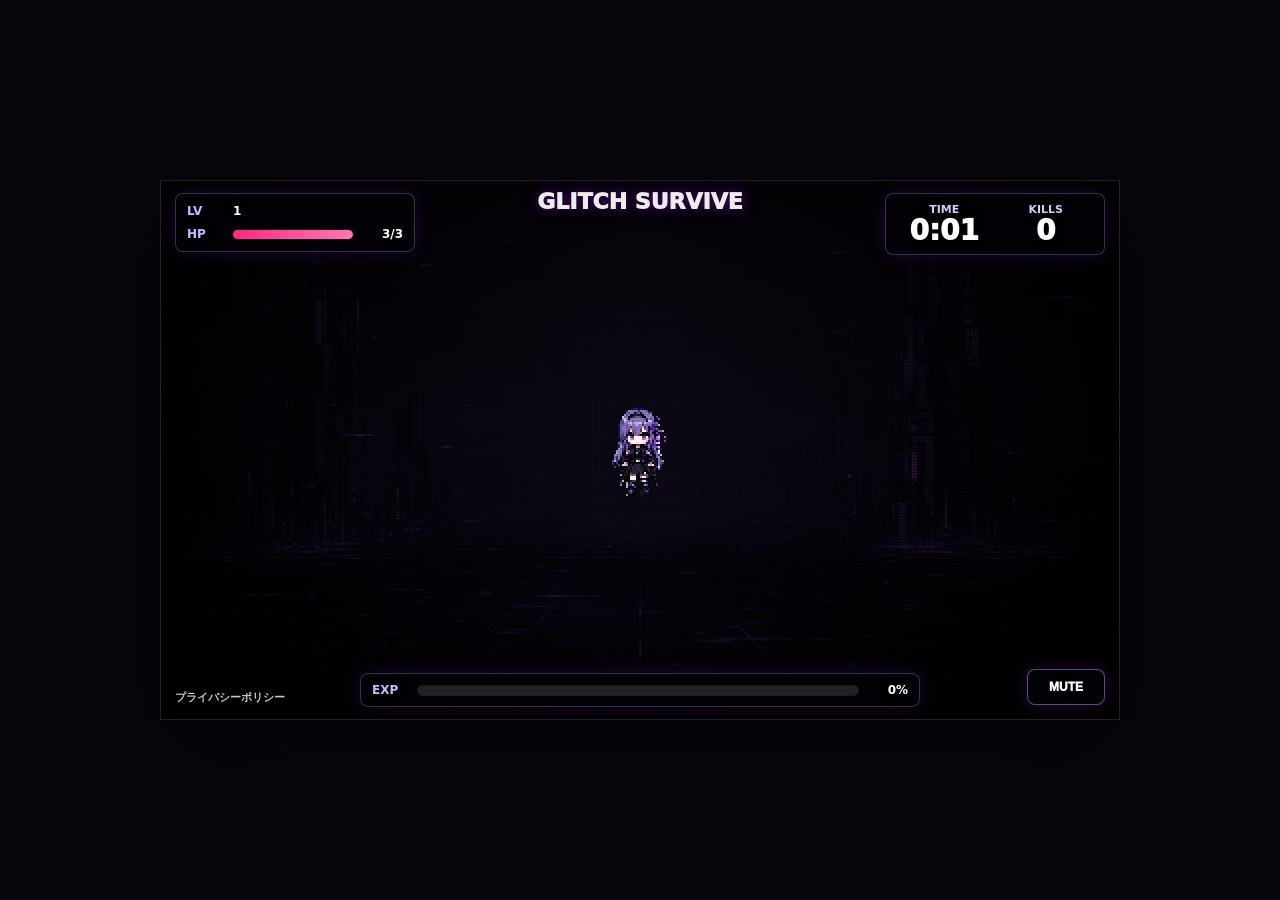
==== commit 49a360a6: "Improve game page metadata" ====
--- a/index.html
+++ b/index.html
@@ -3,7 +3,9 @@
 <head>
   <meta charset="UTF-8">
   <meta name="viewport" content="width=device-width, initial-scale=1.0">
-  <title>GLITCH SURVIVE</title>
+  <meta name="description" content="GLITCH SURVIVEは、グリッチ化した世界で敵を避けながら生き残るブラウザゲームです。PCブラウザで遊べる短時間サバイバルゲームです。">
+  <link rel="canonical" href="https://taniyan8813-sys.github.io/glitch-game/">
+  <title>GLITCH SURVIVE | ブラウザで遊べるグリッチサバイバルゲーム</title>
   <link rel="stylesheet" href="style.css">
   <script async src="https://pagead2.googlesyndication.com/pagead/js/adsbygoogle.js?client=ca-pub-2819687847903510"
      crossorigin="anonymous"></script>
